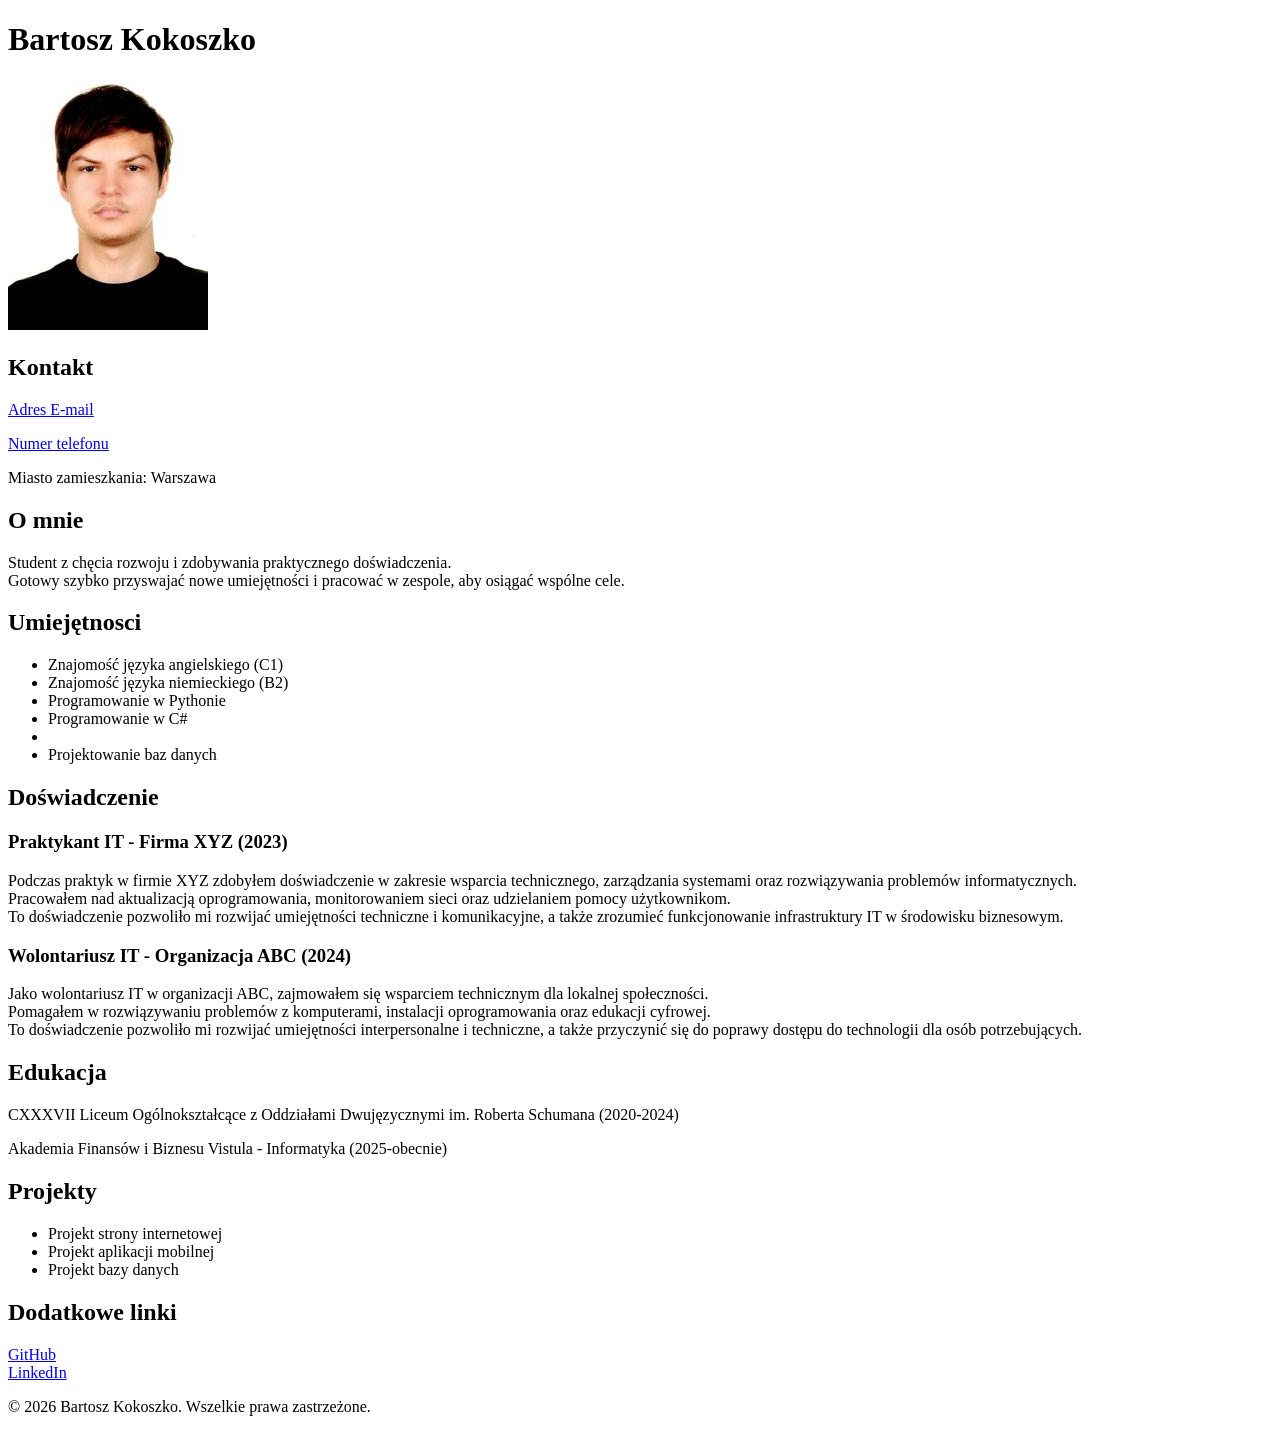
==== index.html @ c2a6f362 "Add files via upload" ====
<!DOCTYPE html>
<html lang="pl-PL">
    <head>
        <main>
    <meta charset="UTF-8">
    <meta name="viewport" content="width=device-width, initial-scale=1.0">
            <header>
                <h1>Bartosz Kokoszko</h1>
                <img src="Zdjęcia/zdjęcie.jpg" alt="Moje zdjęcie">
            </header>
        </main> 
    </head>
    <body>
        <section>
            <header>
                <h2>Kontakt</h2>
            </header>
            <p><a href="mailto:bkokosz1@stu.vistula.edu.pl">Adres E-mail</a></p>
            <p><a href="tel:+48789010710">Numer telefonu</a></p>
            <p>Miasto zamieszkania: Warszawa</p>
        </section>
        <section>
            <header>
                <h2>O mnie</h2>
            </header>
            <p>Student z chęcia rozwoju i zdobywania praktycznego doświadczenia. <br>
            Gotowy szybko przyswajać nowe umiejętności i pracować w zespole, aby osiągać wspólne cele.</p>      
        </section>
        <section>
            <header>
                <h2>Umiejętnosci</h2>
            </header>
            <ul>
                <li>Znajomość języka angielskiego (C1)</li>
                <li>Znajomość języka niemieckiego (B2)</li>
                <li>Programowanie w Pythonie</li>
                <li>Programowanie w C#<li>
                <li>Projektowanie baz danych</li>
            </ul>
        </section>
        <section>
            <header>
                <h2>Doświadczenie</h2>
            </header> 
            <article>
                <h3>Praktykant IT - Firma XYZ (2023)</h3>
                <p>Podczas praktyk w firmie XYZ zdobyłem doświadczenie w zakresie wsparcia technicznego, zarządzania systemami oraz rozwiązywania problemów informatycznych.<br> 
                Pracowałem nad aktualizacją oprogramowania, monitorowaniem sieci oraz udzielaniem pomocy użytkownikom. <br>
                To doświadczenie pozwoliło mi rozwijać umiejętności techniczne i komunikacyjne, a także zrozumieć funkcjonowanie infrastruktury IT w środowisku biznesowym.</p>                
            </article>
            <article>
                <h3>Wolontariusz IT - Organizacja ABC (2024)</h3>
                <p>Jako wolontariusz IT w organizacji ABC, zajmowałem się wsparciem technicznym dla lokalnej społeczności. <br>
                Pomagałem w rozwiązywaniu problemów z komputerami, instalacji oprogramowania oraz edukacji cyfrowej. <br>To doświadczenie pozwoliło mi rozwijać umiejętności interpersonalne i techniczne, a także przyczynić się do poprawy dostępu do technologii dla osób potrzebujących.</p>
            </article>
        </section>
        <section>
            <header>
                <h2>Edukacja</h2>
            </header>
            <p>CXXXVII Liceum Ogólnokształcące z Oddziałami Dwujęzycznymi im. Roberta Schumana (2020-2024)</p>
            <p>Akademia Finansów i Biznesu Vistula - Informatyka (2025-obecnie)</p>
        </section>
        <section>
            <header>
                <h2>Projekty</h2>
            </header>
            <ul>
                <li>Projekt strony internetowej</li>
                <li>Projekt aplikacji mobilnej</li>
                <li>Projekt bazy danych</li>
            </ul>
        </section>
        <section>
            <header>
                <h2>Dodatkowe linki</h2>
            </header>
            <a href="https://github.com/Kokoszko77050" target="_blank" rel="noopener noreferrer">GitHub</a> <br>
            <a href="https://www.linkedin.com/in/bartosz-kokoszko123" target="_blank" rel="noopener noreferrer">LinkedIn</a>
        </section>
        <footer>
            <p>&copy; 2026 Bartosz Kokoszko. Wszelkie prawa zastrzeżone.</p>
        </footer>
    </body>
</html>
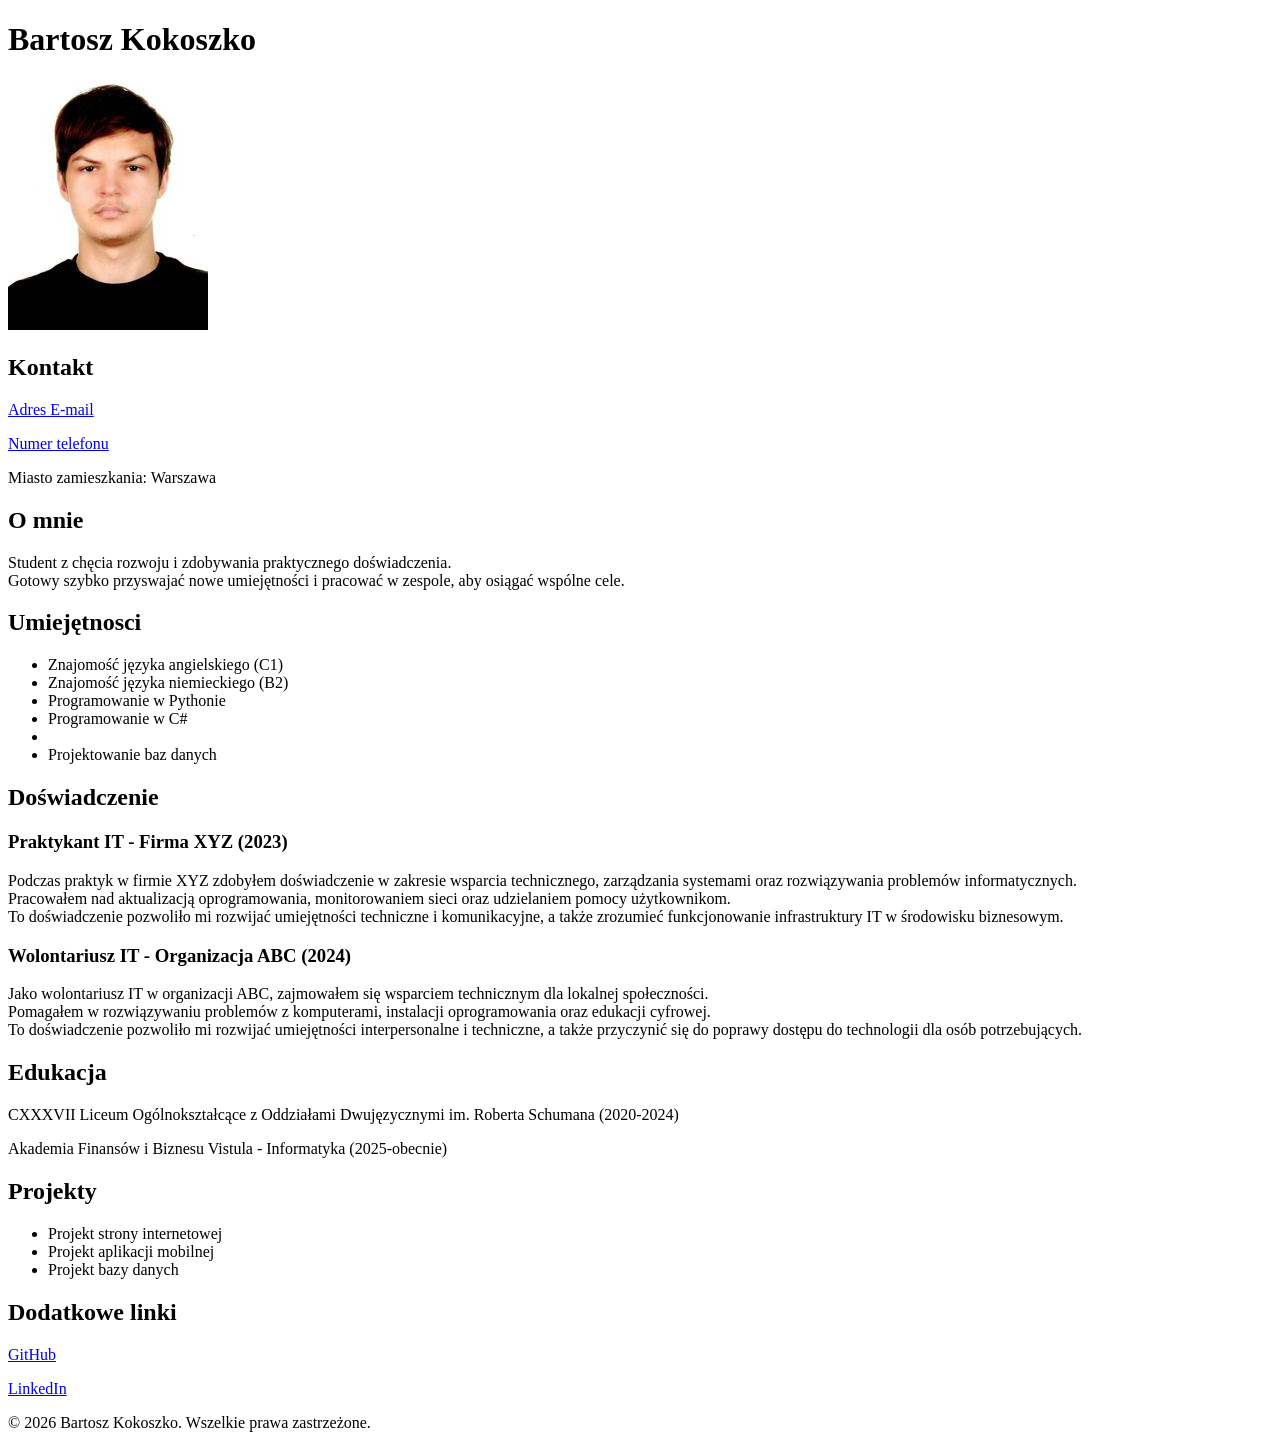
==== commit 6bacdfd0: "Add files via upload" ====
--- a/index.html
+++ b/index.html
@@ -75,8 +75,8 @@
             <header>
                 <h2>Dodatkowe linki</h2>
             </header>
-            <a href="https://github.com/Kokoszko77050" target="_blank" rel="noopener noreferrer">GitHub</a> <br>
-            <a href="https://www.linkedin.com/in/bartosz-kokoszko123" target="_blank" rel="noopener noreferrer">LinkedIn</a>
+            <p><a href="https://github.com/Kokoszko77050" target="_blank" rel="noopener noreferrer">GitHub</a> </p>
+            <p><a href="https://www.linkedin.com/in/bartosz-kokoszko123" target="_blank" rel="noopener noreferrer">LinkedIn</a></p>
         </section>
         <footer>
             <p>&copy; 2026 Bartosz Kokoszko. Wszelkie prawa zastrzeżone.</p>
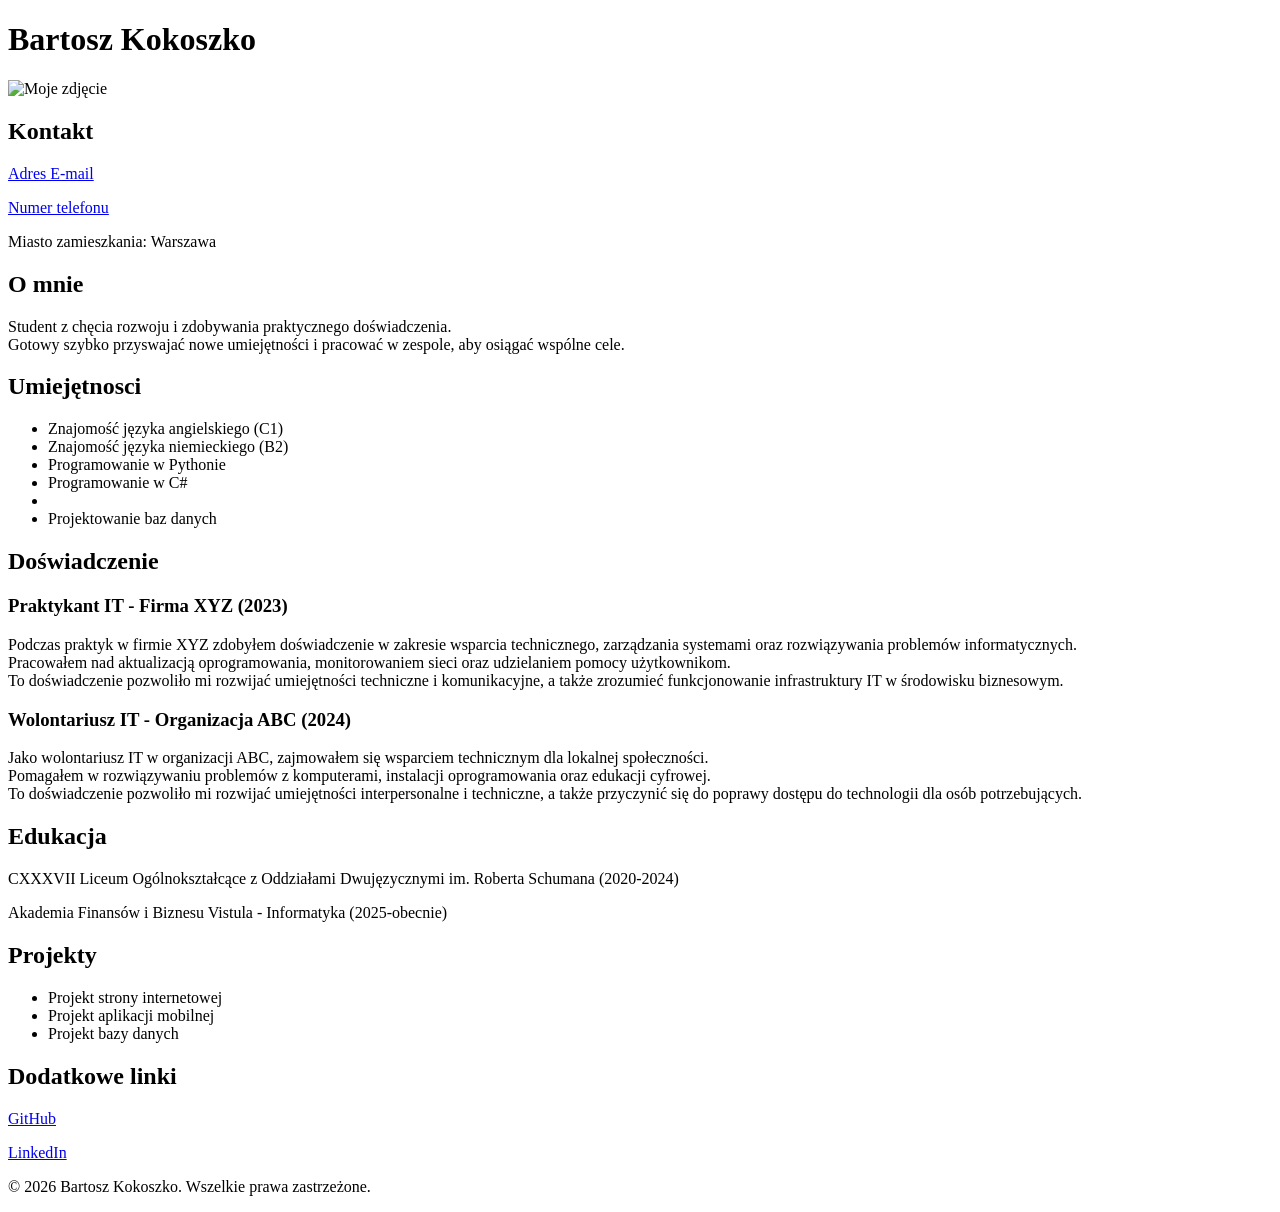
==== commit 24127664: "Add link to external stylesheet in index.html 77050" ====
--- a/index.html
+++ b/index.html
@@ -4,6 +4,7 @@
         <main>
     <meta charset="UTF-8">
     <meta name="viewport" content="width=device-width, initial-scale=1.0">
+            <link rel="stylesheet" href="styles.css">
             <header>
                 <h1>Bartosz Kokoszko</h1>
                 <img src="Zdjęcia/zdjęcie.jpg" alt="Moje zdjęcie">
@@ -75,11 +76,11 @@
             <header>
                 <h2>Dodatkowe linki</h2>
             </header>
-            <p><a href="https://github.com/Kokoszko77050" target="_blank" rel="noopener noreferrer">GitHub</a> </p>
+            <p><a href="https://github.com/Kokoszko77050" target="_blank" rel="noopener noreferrer">GitHub</a></p>
             <p><a href="https://www.linkedin.com/in/bartosz-kokoszko123" target="_blank" rel="noopener noreferrer">LinkedIn</a></p>
         </section>
         <footer>
             <p>&copy; 2026 Bartosz Kokoszko. Wszelkie prawa zastrzeżone.</p>
         </footer>
     </body>
-</html>+</html>
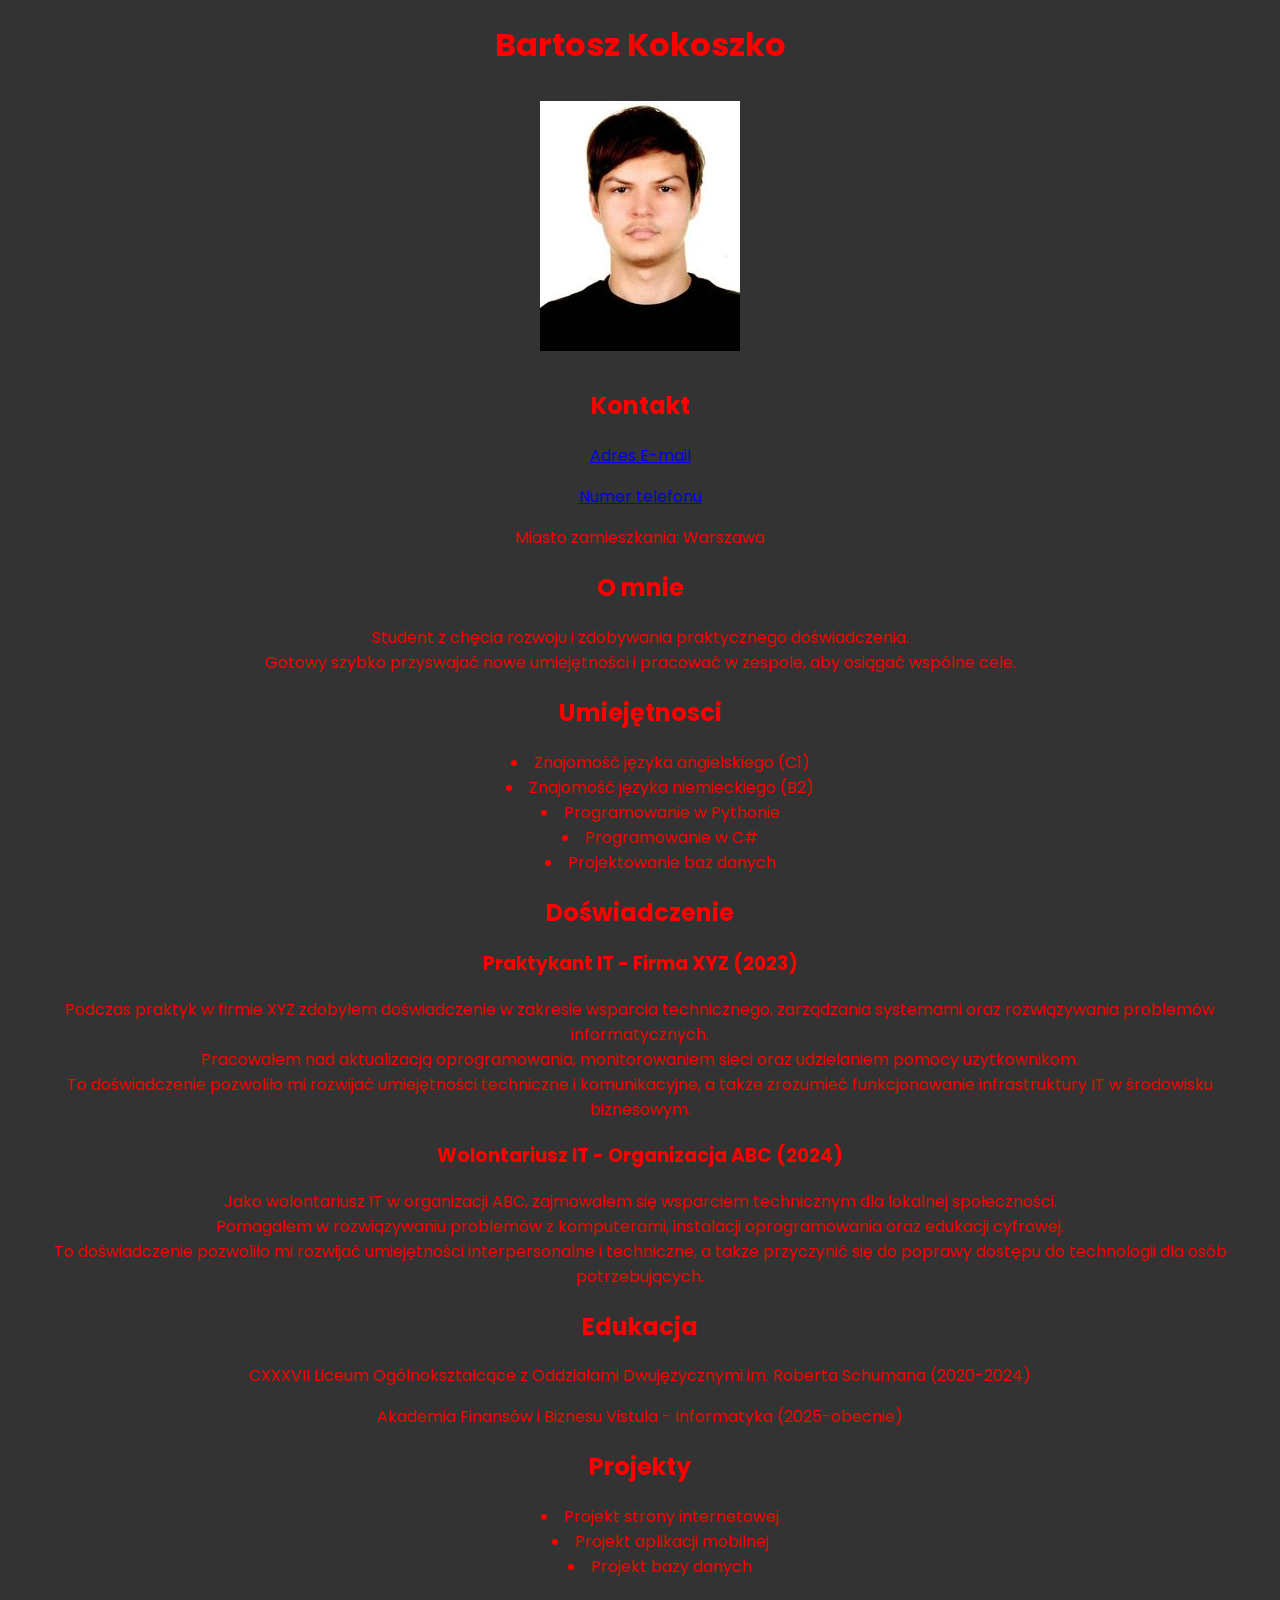
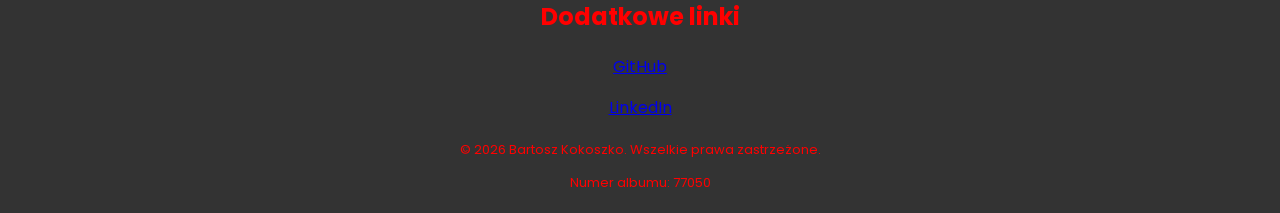
==== commit a1c67926: "Add files via upload" ====
--- a/index.html
+++ b/index.html
@@ -4,7 +4,7 @@
         <main>
     <meta charset="UTF-8">
     <meta name="viewport" content="width=device-width, initial-scale=1.0">
-            <link rel="stylesheet" href="styles.css">
+    <link rel="stylesheet" href="red.css">
             <header>
                 <h1>Bartosz Kokoszko</h1>
                 <img src="Zdjęcia/zdjęcie.jpg" alt="Moje zdjęcie">
@@ -35,7 +35,7 @@
                 <li>Znajomość języka angielskiego (C1)</li>
                 <li>Znajomość języka niemieckiego (B2)</li>
                 <li>Programowanie w Pythonie</li>
-                <li>Programowanie w C#<li>
+                <li>Programowanie w C#</li>
                 <li>Projektowanie baz danych</li>
             </ul>
         </section>
@@ -81,6 +81,7 @@
         </section>
         <footer>
             <p>&copy; 2026 Bartosz Kokoszko. Wszelkie prawa zastrzeżone.</p>
+            <p>Numer albumu: 77050</p>
         </footer>
     </body>
 </html>
--- a/red.css
+++ b/red.css
@@ -0,0 +1,22 @@
+@import url('https://fonts.googleapis.com/css2?family=Poppins&display=swap');
+body {
+    font-family: 'Poppins', sans-serif;
+    margin: 20px;
+    background-color: #333333;
+    color: #ff0000;
+    text-align: center;
+}
+img {
+    margin: 10px auto;
+}
+section {
+    margin-bottom: 20px;
+}
+footer {
+    font-size: 13px;
+}
+ul {
+    list-style-position: inside;
+    text-align: center;
+}
+
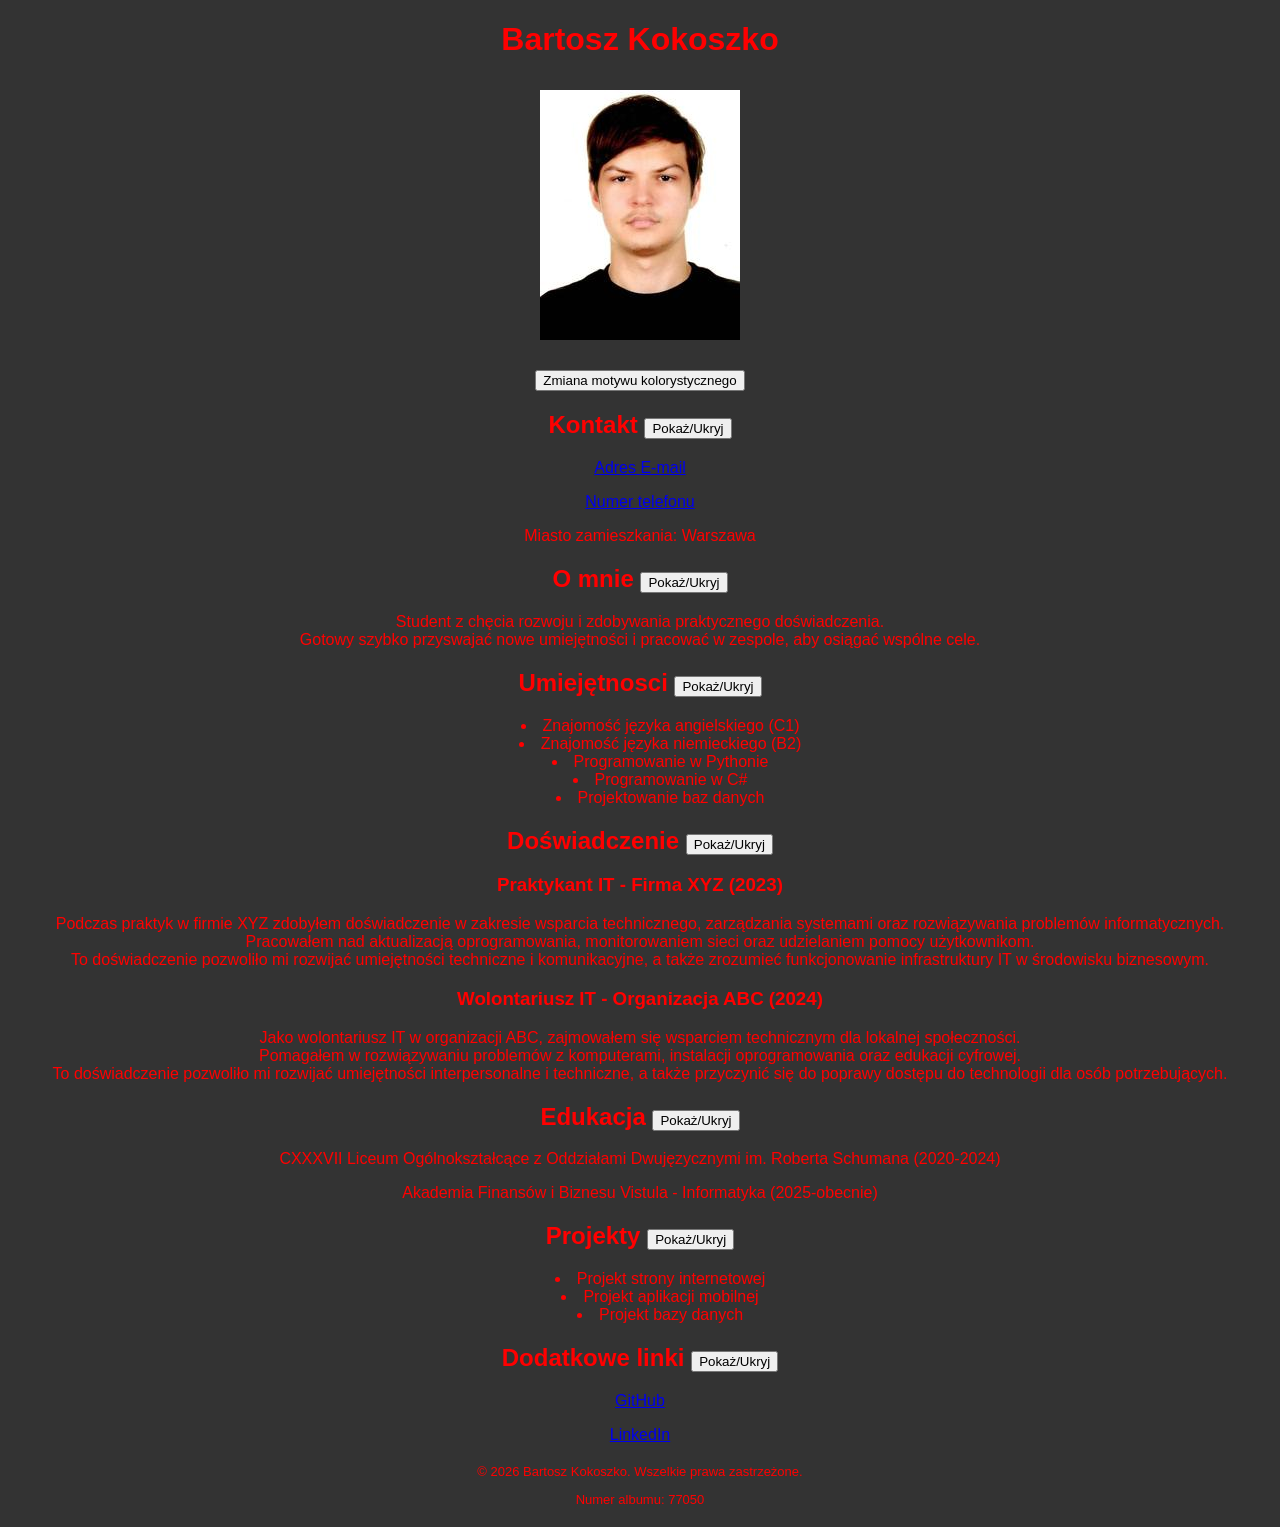
==== commit 74cdd0e2: "Add files via upload" ====
--- a/index.html
+++ b/index.html
@@ -4,33 +4,42 @@
         <main>
     <meta charset="UTF-8">
     <meta name="viewport" content="width=device-width, initial-scale=1.0">
-    <link rel="stylesheet" href="red.css">
+    <link id = "stylesheet" rel="stylesheet" href="red.css">
+    <script src="script.js"></script>
             <header>
                 <h1>Bartosz Kokoszko</h1>
                 <img src="Zdjęcia/zdjęcie.jpg" alt="Moje zdjęcie">
+                <p>
+                <button onclick="ZmienMotyw77050()">Zmiana motywu kolorystycznego</button>
+                </p>
             </header>
         </main> 
     </head>
     <body>
         <section>
             <header>
-                <h2>Kontakt</h2>
+                <h2>Kontakt <button onclick="PokazUkryj('kontakt')">Pokaż/Ukryj</button></h2>
             </header>
+            <div id="kontakt">
             <p><a href="mailto:bkokosz1@stu.vistula.edu.pl">Adres E-mail</a></p>
             <p><a href="tel:+48789010710">Numer telefonu</a></p>
             <p>Miasto zamieszkania: Warszawa</p>
+            </div>
         </section>
         <section>
             <header>
-                <h2>O mnie</h2>
+                <h2>O mnie <button onclick="PokazUkryj('o-mnie')">Pokaż/Ukryj</button></h2>
             </header>
+            <div id="o-mnie">
             <p>Student z chęcia rozwoju i zdobywania praktycznego doświadczenia. <br>
-            Gotowy szybko przyswajać nowe umiejętności i pracować w zespole, aby osiągać wspólne cele.</p>      
+            Gotowy szybko przyswajać nowe umiejętności i pracować w zespole, aby osiągać wspólne cele.</p> 
+            </div>     
         </section>
         <section>
             <header>
-                <h2>Umiejętnosci</h2>
+                <h2>Umiejętnosci <button onclick="PokazUkryj('umiejetnosci')">Pokaż/Ukryj</button></h2>
             </header>
+            <div id="umiejetnosci">
             <ul>
                 <li>Znajomość języka angielskiego (C1)</li>
                 <li>Znajomość języka niemieckiego (B2)</li>
@@ -38,11 +47,13 @@
                 <li>Programowanie w C#</li>
                 <li>Projektowanie baz danych</li>
             </ul>
+            </div>
         </section>
         <section>
             <header>
-                <h2>Doświadczenie</h2>
+                <h2>Doświadczenie <button onclick="PokazUkryj('doswiadczenie')">Pokaż/Ukryj</button></h2>
             </header> 
+            <div id="doswiadczenie">
             <article>
                 <h3>Praktykant IT - Firma XYZ (2023)</h3>
                 <p>Podczas praktyk w firmie XYZ zdobyłem doświadczenie w zakresie wsparcia technicznego, zarządzania systemami oraz rozwiązywania problemów informatycznych.<br> 
@@ -54,30 +65,37 @@
                 <p>Jako wolontariusz IT w organizacji ABC, zajmowałem się wsparciem technicznym dla lokalnej społeczności. <br>
                 Pomagałem w rozwiązywaniu problemów z komputerami, instalacji oprogramowania oraz edukacji cyfrowej. <br>To doświadczenie pozwoliło mi rozwijać umiejętności interpersonalne i techniczne, a także przyczynić się do poprawy dostępu do technologii dla osób potrzebujących.</p>
             </article>
+            </div>
         </section>
         <section>
             <header>
-                <h2>Edukacja</h2>
+                <h2>Edukacja <button onclick="PokazUkryj('edukacja')">Pokaż/Ukryj</button></h2>
             </header>
+            <div id="edukacja">
             <p>CXXXVII Liceum Ogólnokształcące z Oddziałami Dwujęzycznymi im. Roberta Schumana (2020-2024)</p>
             <p>Akademia Finansów i Biznesu Vistula - Informatyka (2025-obecnie)</p>
+            </div>
         </section>
         <section>
             <header>
-                <h2>Projekty</h2>
+                <h2>Projekty <button onclick="PokazUkryj('projekty')">Pokaż/Ukryj</button></h2>
             </header>
+            <div id="projekty">
             <ul>
                 <li>Projekt strony internetowej</li>
                 <li>Projekt aplikacji mobilnej</li>
                 <li>Projekt bazy danych</li>
             </ul>
+            </div>
         </section>
         <section>
             <header>
-                <h2>Dodatkowe linki</h2>
+                <h2>Dodatkowe linki <button onclick="PokazUkryj('dodatkowe-linki')">Pokaż/Ukryj</button></h2>
             </header>
+            <div id="dodatkowe-linki">
             <p><a href="https://github.com/Kokoszko77050" target="_blank" rel="noopener noreferrer">GitHub</a></p>
             <p><a href="https://www.linkedin.com/in/bartosz-kokoszko123" target="_blank" rel="noopener noreferrer">LinkedIn</a></p>
+            </div>
         </section>
         <footer>
             <p>&copy; 2026 Bartosz Kokoszko. Wszelkie prawa zastrzeżone.</p>
--- a/red.css
+++ b/red.css
@@ -1,6 +1,5 @@
-@import url('https://fonts.googleapis.com/css2?family=Poppins&display=swap');
 body {
-    font-family: 'Poppins', sans-serif;
+    font-family: 'Verdana', sans-serif;
     margin: 20px;
     background-color: #333333;
     color: #ff0000;
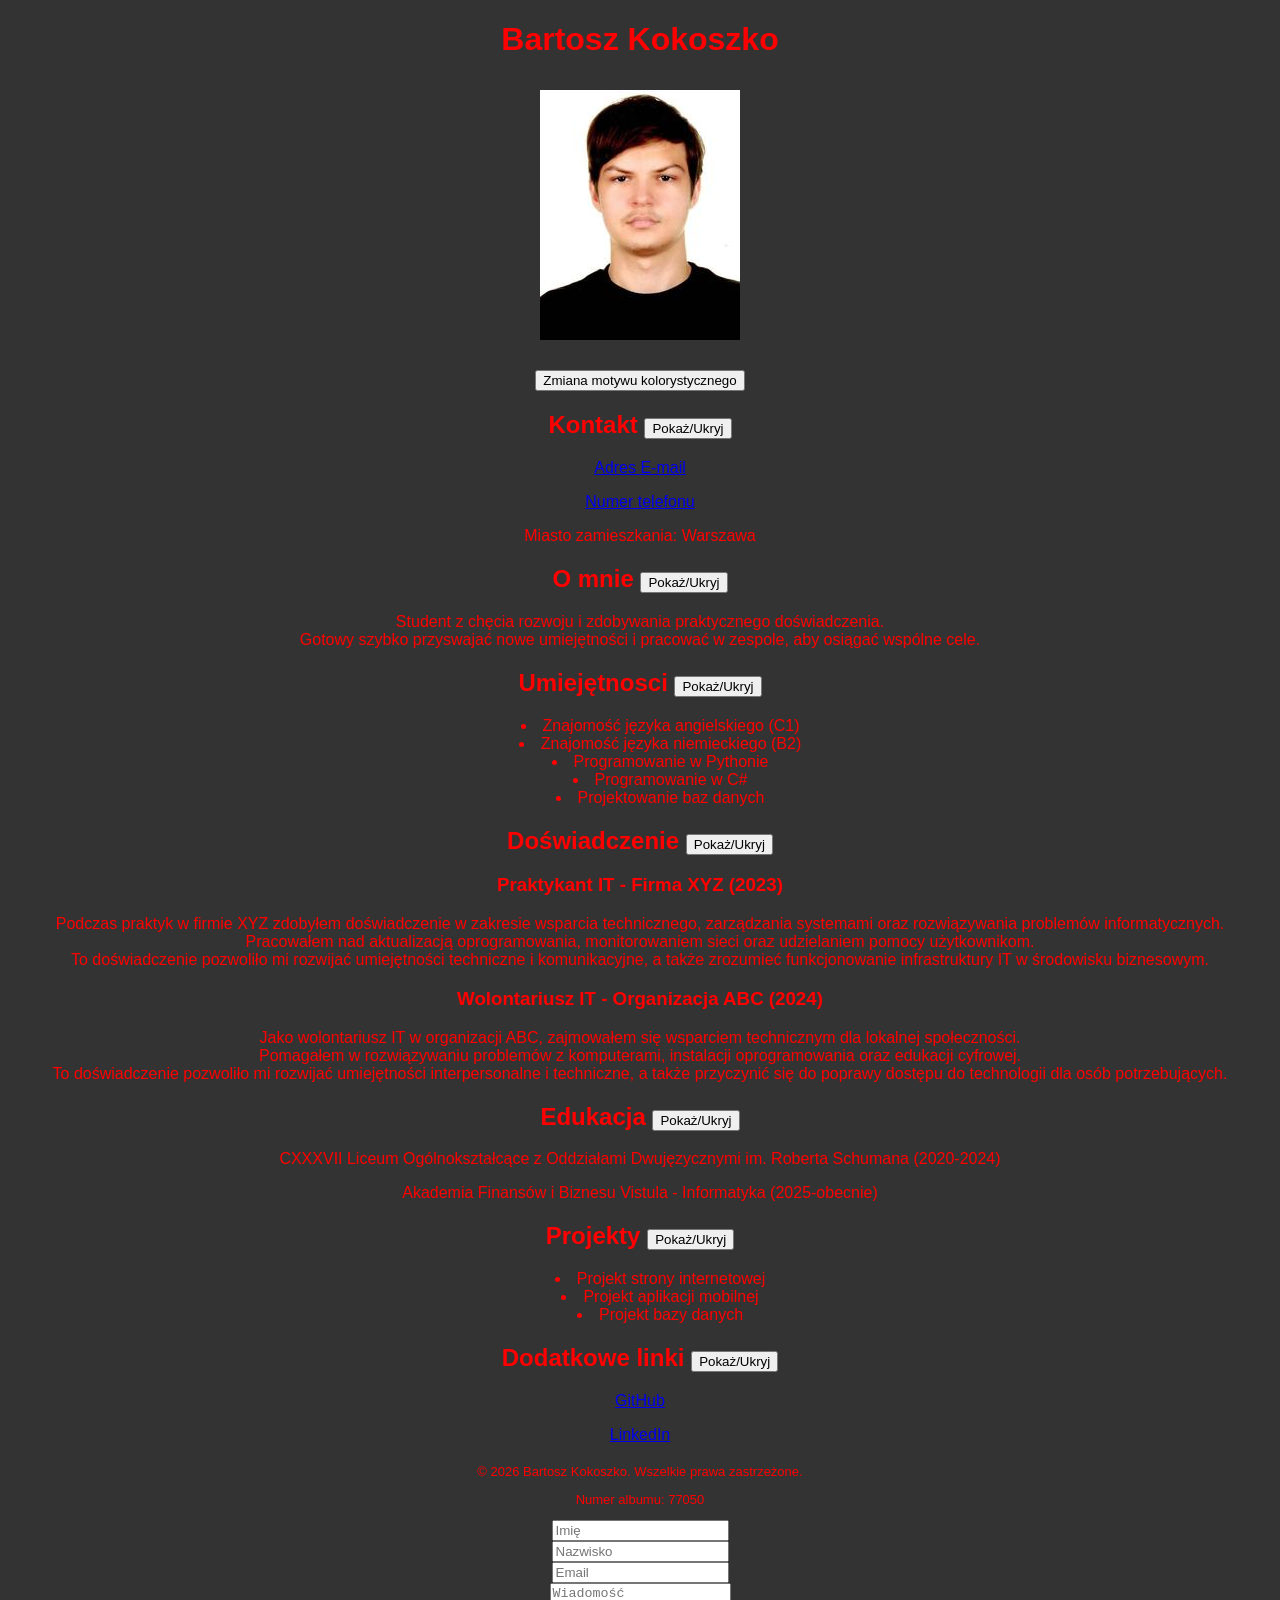
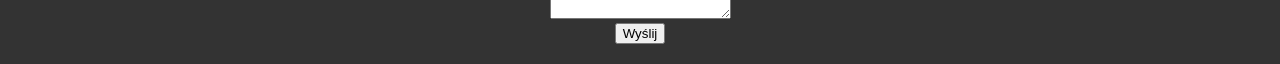
==== commit cc5dc139: "Add files via upload" ====
--- a/index.html
+++ b/index.html
@@ -5,7 +5,6 @@
     <meta charset="UTF-8">
     <meta name="viewport" content="width=device-width, initial-scale=1.0">
     <link id = "stylesheet" rel="stylesheet" href="red.css">
-    <script src="script.js"></script>
             <header>
                 <h1>Bartosz Kokoszko</h1>
                 <img src="Zdjęcia/zdjęcie.jpg" alt="Moje zdjęcie">
@@ -101,5 +100,30 @@
             <p>&copy; 2026 Bartosz Kokoszko. Wszelkie prawa zastrzeżone.</p>
             <p>Numer albumu: 77050</p>
         </footer>
+            <form id="Formularz">
+  <div>
+    <input type="text" id="imie" placeholder="Imię">
+    <small class="error" id="imieError"></small>
+  </div>
+
+  <div>
+    <input type="text" id="nazwisko" placeholder="Nazwisko">
+    <small class="error" id="nazwiskoError"></small>
+  </div>
+
+  <div>
+    <input type="text" id="email" placeholder="Email">
+    <small class="error" id="emailError"></small>
+  </div>
+
+  <div>
+    <textarea id="wiadomosc" placeholder="Wiadomość"></textarea>
+  </div>
+
+  <button type="submit">Wyślij</button>
+</form>
+
+<p id="poprawneDane" style="color:green;"></p>
+<script src="script.js"></script>
     </body>
 </html>
